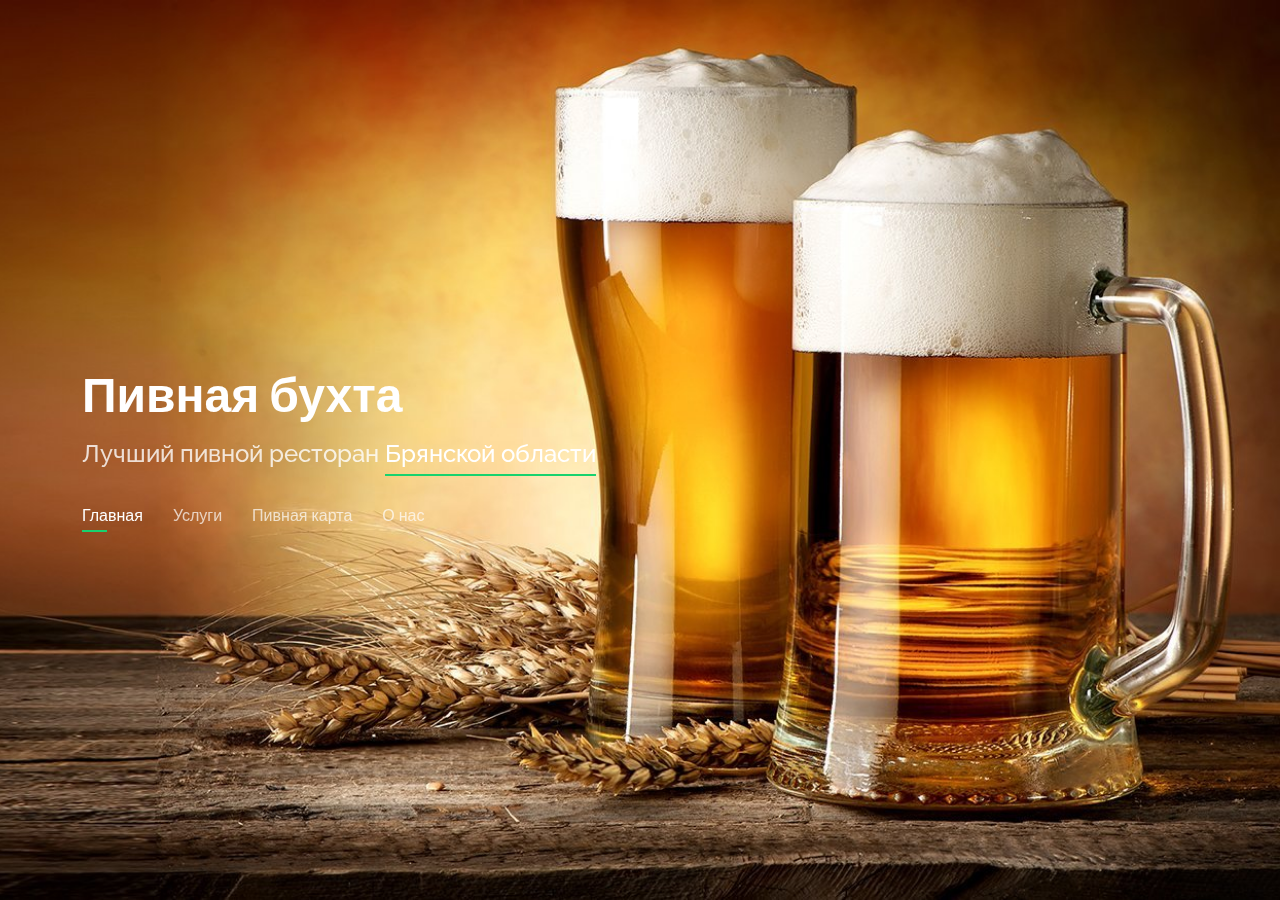
==== index.html @ 52e8403e "Update index.html" ====
<!DOCTYPE html>
<html lang="en">

<head>
  <meta charset="utf-8">
  <meta content="width=device-width, initial-scale=1.0" name="viewport">

  <title>Personal Bootstrap Template</title>
  <meta content="" name="description">
  <meta content="" name="keywords">

  <!-- Favicons -->
  <link href="assets/img/favicon.png" rel="icon">
  <link href="assets/img/apple-touch-icon.png" rel="apple-touch-icon">

  <!-- Google Fonts -->
  <link href="https://fonts.googleapis.com/css?family=Open+Sans:300,300i,400,400i,600,600i,700,700i|Raleway:300,300i,400,400i,500,500i,600,600i,700,700i|Poppins:300,300i,400,400i,500,500i,600,600i,700,700i" rel="stylesheet">

  <!-- Vendor CSS Files -->
  <link href="assets/vendor/bootstrap/css/bootstrap.min.css" rel="stylesheet">
  <link href="assets/vendor/bootstrap-icons/bootstrap-icons.css" rel="stylesheet">
  <link href="assets/vendor/boxicons/css/boxicons.min.css" rel="stylesheet">
  <link href="assets/vendor/glightbox/css/glightbox.min.css" rel="stylesheet">
  <link href="assets/vendor/remixicon/remixicon.css" rel="stylesheet">
  <link href="assets/vendor/swiper/swiper-bundle.min.css" rel="stylesheet">

  <!-- Template Main CSS File -->
  <link href="assets/css/style.css" rel="stylesheet">

  <!-- =======================================================
  * Template Name: Personal - v4.5.0
  * Template URL: https://bootstrapmade.com/personal-free-resume-bootstrap-template/
  * Author: BootstrapMade.com
  * License: https://bootstrapmade.com/license/
  ======================================================== -->
</head>

<body>

  <!-- ======= Header ======= -->
  <header id="header">
    <div class="container">

      <h1><a href="index.html">Пивная бухта</a></h1>
      <!-- Uncomment below if you prefer to use an image logo -->
      <!-- <a href="index.html" class="mr-auto"><img src="assets/img/logo.png" alt="" class="img-fluid"></a> -->
      <h2>Лучший пивной ресторан <span>Брянской области </span></h2>

      <nav id="navbar" class="navbar">
        <ul>
          <li><a class="nav-link active" href="#header">Главная</a></li>
          <li><a class="nav-link" href="#services">Услуги</a></li>
          <li><a class="nav-link" href="#portfolio">Пивная карта</a></li>
          <li><a class="nav-link" href="#contact">О нас</a></li>
        </ul>
        <i class="bi bi-list mobile-nav-toggle"></i>
      </nav><!-- .navbar -->

     
  </header><!-- End Header -->

  <!-- ======= About Section ======= -->
  <section id="about" class="about">

    <!-- ======= About Me ======= -->
    <div class="about-me container">

      <div class="section-title">
        <h2>About</h2>
        <p>Learn more about me</p>
      </div>

      <div class="row">
        <div class="col-lg-4" data-aos="fade-right">
          <img src="assets/img/me.jpg" class="img-fluid" alt="">
        </div>
        <div class="col-lg-8 pt-4 pt-lg-0 content" data-aos="fade-left">
          <h3>UI/UX &amp; Graphic Designer</h3>
          <p class="fst-italic">
            Lorem ipsum dolor sit amet, consectetur adipiscing elit, sed do eiusmod tempor incididunt ut labore et dolore
            magna aliqua.
          </p>
          <div class="row">
            <div class="col-lg-6">
              <ul>
                <li><i class="bi bi-chevron-right"></i> <strong>Birthday:</strong> <span>1 May 1995</span></li>
                <li><i class="bi bi-chevron-right"></i> <strong>Website:</strong> <span>www.example.com</span></li>
                <li><i class="bi bi-chevron-right"></i> <strong>Phone:</strong> <span>+123 456 7890</span></li>
                <li><i class="bi bi-chevron-right"></i> <strong>City:</strong> <span>New York, USA</span></li>
              </ul>
            </div>
            <div class="col-lg-6">
              <ul>
                <li><i class="bi bi-chevron-right"></i> <strong>Age:</strong> <span>30</span></li>
                <li><i class="bi bi-chevron-right"></i> <strong>Degree:</strong> <span>Master</span></li>
                <li><i class="bi bi-chevron-right"></i> <strong>PhEmailone:</strong> <span>email@example.com</span></li>
                <li><i class="bi bi-chevron-right"></i> <strong>Freelance:</strong> <span>Available</span></li>
              </ul>
            </div>
          </div>
          <p>
            Officiis eligendi itaque labore et dolorum mollitia officiis optio vero. Quisquam sunt adipisci omnis et ut. Nulla accusantium dolor incidunt officia tempore. Et eius omnis.
            Cupiditate ut dicta maxime officiis quidem quia. Sed et consectetur qui quia repellendus itaque neque. Aliquid amet quidem ut quaerat cupiditate. Ab et eum qui repellendus omnis culpa magni laudantium dolores.
          </p>
        </div>
      </div>

    </div><!-- End About Me -->

    <!-- ======= Counts ======= -->
    <div class="counts container">

      <div class="row">

        <div class="col-lg-3 col-md-6">
          <div class="count-box">
            <i class="bi bi-emoji-smile"></i>
            <span data-purecounter-start="0" data-purecounter-end="232" data-purecounter-duration="1" class="purecounter"></span>
            <p>Happy Clients</p>
          </div>
        </div>

        <div class="col-lg-3 col-md-6 mt-5 mt-md-0">
          <div class="count-box">
            <i class="bi bi-journal-richtext"></i>
            <span data-purecounter-start="0" data-purecounter-end="521" data-purecounter-duration="1" class="purecounter"></span>
            <p>Projects</p>
          </div>
        </div>

        <div class="col-lg-3 col-md-6 mt-5 mt-lg-0">
          <div class="count-box">
            <i class="bi bi-headset"></i>
            <span data-purecounter-start="0" data-purecounter-end="1463" data-purecounter-duration="1" class="purecounter"></span>
            <p>Hours Of Support</p>
          </div>
        </div>

        <div class="col-lg-3 col-md-6 mt-5 mt-lg-0">
          <div class="count-box">
            <i class="bi bi-award"></i>
            <span data-purecounter-start="0" data-purecounter-end="24" data-purecounter-duration="1" class="purecounter"></span>
            <p>Awards</p>
          </div>
        </div>

      </div>

    </div><!-- End Counts -->

    <!-- ======= Skills  ======= -->
    <div class="skills container">

      <div class="section-title">
        <h2>Skills</h2>
      </div>

      <div class="row skills-content">

        <div class="col-lg-6">

          <div class="progress">
            <span class="skill">HTML <i class="val">100%</i></span>
            <div class="progress-bar-wrap">
              <div class="progress-bar" role="progressbar" aria-valuenow="100" aria-valuemin="0" aria-valuemax="100"></div>
            </div>
          </div>

          <div class="progress">
            <span class="skill">CSS <i class="val">90%</i></span>
            <div class="progress-bar-wrap">
              <div class="progress-bar" role="progressbar" aria-valuenow="90" aria-valuemin="0" aria-valuemax="100"></div>
            </div>
          </div>

          <div class="progress">
            <span class="skill">JavaScript <i class="val">75%</i></span>
            <div class="progress-bar-wrap">
              <div class="progress-bar" role="progressbar" aria-valuenow="75" aria-valuemin="0" aria-valuemax="100"></div>
            </div>
          </div>

        </div>

        <div class="col-lg-6">

          <div class="progress">
            <span class="skill">PHP <i class="val">80%</i></span>
            <div class="progress-bar-wrap">
              <div class="progress-bar" role="progressbar" aria-valuenow="80" aria-valuemin="0" aria-valuemax="100"></div>
            </div>
          </div>

          <div class="progress">
            <span class="skill">WordPress/CMS <i class="val">90%</i></span>
            <div class="progress-bar-wrap">
              <div class="progress-bar" role="progressbar" aria-valuenow="90" aria-valuemin="0" aria-valuemax="100"></div>
            </div>
          </div>

          <div class="progress">
            <span class="skill">Photoshop <i class="val">55%</i></span>
            <div class="progress-bar-wrap">
              <div class="progress-bar" role="progressbar" aria-valuenow="55" aria-valuemin="0" aria-valuemax="100"></div>
            </div>
          </div>

        </div>

      </div>

    </div><!-- End Skills -->

    <!-- ======= Interests ======= -->
    <div class="interests container">

      <div class="section-title">
        <h2>Interests</h2>
      </div>

      <div class="row">
        <div class="col-lg-3 col-md-4">
          <div class="icon-box">
            <i class="ri-store-line" style="color: #ffbb2c;"></i>
            <h3>Lorem Ipsum</h3>
          </div>
        </div>
        <div class="col-lg-3 col-md-4 mt-4 mt-md-0">
          <div class="icon-box">
            <i class="ri-bar-chart-box-line" style="color: #5578ff;"></i>
            <h3>Dolor Sitema</h3>
          </div>
        </div>
        <div class="col-lg-3 col-md-4 mt-4 mt-md-0">
          <div class="icon-box">
            <i class="ri-calendar-todo-line" style="color: #e80368;"></i>
            <h3>Sed perspiciatis</h3>
          </div>
        </div>
        <div class="col-lg-3 col-md-4 mt-4 mt-lg-0">
          <div class="icon-box">
            <i class="ri-paint-brush-line" style="color: #e361ff;"></i>
            <h3>Magni Dolores</h3>
          </div>
        </div>
        <div class="col-lg-3 col-md-4 mt-4">
          <div class="icon-box">
            <i class="ri-database-2-line" style="color: #47aeff;"></i>
            <h3>Nemo Enim</h3>
          </div>
        </div>
        <div class="col-lg-3 col-md-4 mt-4">
          <div class="icon-box">
            <i class="ri-gradienter-line" style="color: #ffa76e;"></i>
            <h3>Eiusmod Tempor</h3>
          </div>
        </div>
        <div class="col-lg-3 col-md-4 mt-4">
          <div class="icon-box">
            <i class="ri-file-list-3-line" style="color: #11dbcf;"></i>
            <h3>Midela Teren</h3>
          </div>
        </div>
        <div class="col-lg-3 col-md-4 mt-4">
          <div class="icon-box">
            <i class="ri-price-tag-2-line" style="color: #4233ff;"></i>
            <h3>Pira Neve</h3>
          </div>
        </div>
        <div class="col-lg-3 col-md-4 mt-4">
          <div class="icon-box">
            <i class="ri-anchor-line" style="color: #b2904f;"></i>
            <h3>Dirada Pack</h3>
          </div>
        </div>
        <div class="col-lg-3 col-md-4 mt-4">
          <div class="icon-box">
            <i class="ri-disc-line" style="color: #b20969;"></i>
            <h3>Moton Ideal</h3>
          </div>
        </div>
        <div class="col-lg-3 col-md-4 mt-4">
          <div class="icon-box">
            <i class="ri-base-station-line" style="color: #ff5828;"></i>
            <h3>Verdo Park</h3>
          </div>
        </div>
        <div class="col-lg-3 col-md-4 mt-4">
          <div class="icon-box">
            <i class="ri-fingerprint-line" style="color: #29cc61;"></i>
            <h3>Flavor Nivelanda</h3>
          </div>
        </div>
      </div>

    </div><!-- End Interests -->

    <!-- ======= Testimonials ======= -->
    <div class="testimonials container">

      <div class="section-title">
        <h2>Testimonials</h2>
      </div>

      <div class="testimonials-slider swiper" data-aos="fade-up" data-aos-delay="100">
        <div class="swiper-wrapper">

          <div class="swiper-slide">
            <div class="testimonial-item">
              <p>
                <i class="bx bxs-quote-alt-left quote-icon-left"></i>
                Proin iaculis purus consequat sem cure digni ssim donec porttitora entum suscipit rhoncus. Accusantium quam, ultricies eget id, aliquam eget nibh et. Maecen aliquam, risus at semper.
                <i class="bx bxs-quote-alt-right quote-icon-right"></i>
              </p>
              <img src="assets/img/testimonials/testimonials-1.jpg" class="testimonial-img" alt="">
              <h3>Saul Goodman</h3>
              <h4>Ceo &amp; Founder</h4>
            </div>
          </div><!-- End testimonial item -->

          <div class="swiper-slide">
            <div class="testimonial-item">
              <p>
                <i class="bx bxs-quote-alt-left quote-icon-left"></i>
                Export tempor illum tamen malis malis eram quae irure esse labore quem cillum quid cillum eram malis quorum velit fore eram velit sunt aliqua noster fugiat irure amet legam anim culpa.
                <i class="bx bxs-quote-alt-right quote-icon-right"></i>
              </p>
              <img src="assets/img/testimonials/testimonials-2.jpg" class="testimonial-img" alt="">
              <h3>Sara Wilsson</h3>
              <h4>Designer</h4>
            </div>
          </div><!-- End testimonial item -->

          <div class="swiper-slide">
            <div class="testimonial-item">
              <p>
                <i class="bx bxs-quote-alt-left quote-icon-left"></i>
                Enim nisi quem export duis labore cillum quae magna enim sint quorum nulla quem veniam duis minim tempor labore quem eram duis noster aute amet eram fore quis sint minim.
                <i class="bx bxs-quote-alt-right quote-icon-right"></i>
              </p>
              <img src="assets/img/testimonials/testimonials-3.jpg" class="testimonial-img" alt="">
              <h3>Jena Karlis</h3>
              <h4>Store Owner</h4>
            </div>
          </div><!-- End testimonial item -->

          <div class="swiper-slide">
            <div class="testimonial-item">
              <p>
                <i class="bx bxs-quote-alt-left quote-icon-left"></i>
                Fugiat enim eram quae cillum dolore dolor amet nulla culpa multos export minim fugiat minim velit minim dolor enim duis veniam ipsum anim magna sunt elit fore quem dolore labore illum veniam.
                <i class="bx bxs-quote-alt-right quote-icon-right"></i>
              </p>
              <img src="assets/img/testimonials/testimonials-4.jpg" class="testimonial-img" alt="">
              <h3>Matt Brandon</h3>
              <h4>Freelancer</h4>
            </div>
          </div><!-- End testimonial item -->

          <div class="swiper-slide">
            <div class="testimonial-item">
              <p>
                <i class="bx bxs-quote-alt-left quote-icon-left"></i>
                Quis quorum aliqua sint quem legam fore sunt eram irure aliqua veniam tempor noster veniam enim culpa labore duis sunt culpa nulla illum cillum fugiat legam esse veniam culpa fore nisi cillum quid.
                <i class="bx bxs-quote-alt-right quote-icon-right"></i>
              </p>
              <img src="assets/img/testimonials/testimonials-5.jpg" class="testimonial-img" alt="">
              <h3>John Larson</h3>
              <h4>Entrepreneur</h4>
            </div>
          </div><!-- End testimonial item -->

        </div>
        <div class="swiper-pagination"></div>
      </div>

      <div class="owl-carousel testimonials-carousel">

      </div>

    </div><!-- End Testimonials  -->

  </section><!-- End About Section -->

  <!-- ======= Resume Section ======= -->
  <section id="resume" class="resume">
    <div class="container">

      <div class="section-title">
        <h2>Resume</h2>
        <p>Check My Resume</p>
      </div>

      <div class="row">
        <div class="col-lg-6">
          <h3 class="resume-title">Sumary</h3>
          <div class="resume-item pb-0">
            <h4>Alice Barkley</h4>
            <p><em>Innovative and deadline-driven Graphic Designer with 3+ years of experience designing and developing user-centered digital/print marketing material from initial concept to final, polished deliverable.</em></p>
            <p>
            <ul>
              <li>Portland par 127,Orlando, FL</li>
              <li>(123) 456-7891</li>
              <li>alice.barkley@example.com</li>
            </ul>
            </p>
          </div>

          <h3 class="resume-title">Education</h3>
          <div class="resume-item">
            <h4>Master of Fine Arts &amp; Graphic Design</h4>
            <h5>2015 - 2016</h5>
            <p><em>Rochester Institute of Technology, Rochester, NY</em></p>
            <p>Qui deserunt veniam. Et sed aliquam labore tempore sed quisquam iusto autem sit. Ea vero voluptatum qui ut dignissimos deleniti nerada porti sand markend</p>
          </div>
          <div class="resume-item">
            <h4>Bachelor of Fine Arts &amp; Graphic Design</h4>
            <h5>2010 - 2014</h5>
            <p><em>Rochester Institute of Technology, Rochester, NY</em></p>
            <p>Quia nobis sequi est occaecati aut. Repudiandae et iusto quae reiciendis et quis Eius vel ratione eius unde vitae rerum voluptates asperiores voluptatem Earum molestiae consequatur neque etlon sader mart dila</p>
          </div>
        </div>
        <div class="col-lg-6">
          <h3 class="resume-title">Professional Experience</h3>
          <div class="resume-item">
            <h4>Senior graphic design specialist</h4>
            <h5>2019 - Present</h5>
            <p><em>Experion, New York, NY </em></p>
            <p>
            <ul>
              <li>Lead in the design, development, and implementation of the graphic, layout, and production communication materials</li>
              <li>Delegate tasks to the 7 members of the design team and provide counsel on all aspects of the project. </li>
              <li>Supervise the assessment of all graphic materials in order to ensure quality and accuracy of the design</li>
              <li>Oversee the efficient use of production project budgets ranging from $2,000 - $25,000</li>
            </ul>
            </p>
          </div>
          <div class="resume-item">
            <h4>Graphic design specialist</h4>
            <h5>2017 - 2018</h5>
            <p><em>Stepping Stone Advertising, New York, NY</em></p>
            <p>
            <ul>
              <li>Developed numerous marketing programs (logos, brochures,infographics, presentations, and advertisements).</li>
              <li>Managed up to 5 projects or tasks at a given time while under pressure</li>
              <li>Recommended and consulted with clients on the most appropriate graphic design</li>
              <li>Created 4+ design presentations and proposals a month for clients and account managers</li>
            </ul>
            </p>
          </div>
        </div>
      </div>

    </div>
  </section><!-- End Resume Section -->

  <!-- ======= Services Section ======= -->
  <section id="services" class="services">
    <div class="container">

      <div class="section-title">
        <h2>Услуги</h2>
        <p>Предоставляемые услуги</p>
      </div>

      <div class="row">
        <div class="col-lg-4 col-md-6 d-flex align-items-stretch">
          <div class="icon-box">
            <div class="icon"><i class="bx bxl-dribbble"></i></div>
            <h4><a href="">Дни рождения</a></h4>
            <p>День рождения это яркий праздник, в честь такого события мы делаем скидку в размере 10% на всё пиво!</p>
          </div>
        </div>

        <div class="col-lg-4 col-md-6 d-flex align-items-stretch mt-4 mt-md-0">
          <div class="icon-box">
            <div class="icon"><i class="bx bx-file"></i></div>
            <h4><a href="">Приватная аренда</a></h4>
            <p>Если вы не хотите посторонних, то наш ресторан предоставляет возможность аренду. Только вы, ваши близкие и пиво. Ничего лишнего</p>
          </div>
        </div>

        <div class="col-lg-4 col-md-6 d-flex align-items-stretch mt-4 mt-lg-0">
          <div class="icon-box">
            <div class="icon"><i class="bx bx-tachometer"></i></div>
            <h4><a href="">Вкусное пиво оптом</a></h4>
            <p>Продажа пива оптом</p>
          </div>
        </div>

        <div class="col-lg-4 col-md-6 d-flex align-items-stretch mt-4">
          <div class="icon-box">
            <div class="icon"><i class="bx bx-world"></i></div>
            <h4><a href="">Пиво с собой</a></h4>
            <p>На случай если вы не хотите раставаться с бокалом недопитого пива, но пора уходить, вы можете выкупить бокал  вместе с пивом и уйти</p>
          </div>
        </div>

        <div class="col-lg-4 col-md-6 d-flex align-items-stretch mt-4">
          <div class="icon-box">
            <div class="icon"><i class="bx bx-slideshow"></i></div>
            <h4><a href="">Карта постоянного посетителя</a></h4>
            <p>Для тех у кого вместо сердца пламенный мотор, а вместа крови темный козел</p>
          </div>
        </div>

        <div class="col-lg-4 col-md-6 d-flex align-items-stretch mt-4">
          <div class="icon-box">
            <div class="icon"><i class="bx bx-arch"></i></div>
            <h4><a href="">Всё лучшее - детям</a></h4>
            <p>Есть комната для детей и детские блюда</p>
          </div>
        </div>

      </div>

    </div>
  </section><!-- End Services Section -->

  <!-- ======= Portfolio Section ======= -->
  <section id="portfolio" class="portfolio">
    <div class="container">

      <div class="section-title">
        <h2>Пиво</h2>
        <p>Карта разновидностей</p>
      </div>

      <div class="row">
        <div class="col-lg-12 d-flex justify-content-center">
          <ul id="portfolio-flters">
            <li data-filter="*" class="filter-active">Всё</li>
            <li data-filter=".filter-app">Темное</li>
            <li data-filter=".filter-card">Светлое</li>
            <li data-filter=".filter-web">Нефильтрованное</li>
          </ul>
        </div>
      </div>

      <div class="row portfolio-container">

        <div class="col-lg-4 col-md-6 portfolio-item filter-app">
          <div class="portfolio-wrap">
            <img src="assets/img/portfolio/portfolio-1.jpg" class="img-fluid" alt="">
            <div class="portfolio-info">
              <h4>Жигулевское</h4>
              <p>Самое известное на постсоветском пространстве пиво порадует вас классическим вкусом всеми любимого пива</p>
              <div class="portfolio-links">
                <a href="assets/img/portfolio/portfolio-1.jpg" data-gallery="portfolioGallery" class="portfolio-lightbox" title="App 1"><i class="bx bx-plus"></i></a>
                <a href="portfolio-details.html" data-gallery="portfolioDetailsGallery" data-glightbox="type: external" class="portfolio-details-lightbox" title="Portfolio Details"><i class="bx bx-link"></i></a>
              </div>
            </div>
          </div>
        </div>

        <div class="col-lg-4 col-md-6 portfolio-item filter-web">
          <div class="portfolio-wrap">
            <img src="assets/img/portfolio/portfolio-2.jpg" class="img-fluid" alt="">
            <div class="portfolio-info">
              <h4>Боварское </h4>
              <p>Прямиком из Германии, местного разлива имеет изысканный вкус который не оставит равнодушным никого!</p>
              <div class="portfolio-links">
                <a href="assets/img/portfolio/portfolio-2.jpg" data-gallery="portfolioGallery" class="portfolio-lightbox" title="Web 3"><i class="bx bx-plus"></i></a>
                <a href="portfolio-details.html" data-gallery="portfolioDetailsGallery" data-glightbox="type: external" class="portfolio-details-lightbox" title="Portfolio Details"><i class="bx bx-link"></i></a>
              </div>
            </div>
          </div>
        </div>

        <div class="col-lg-4 col-md-6 portfolio-item filter-app">
          <div class="portfolio-wrap">
            <img src="assets/img/portfolio/portfolio-3.jpg" class="img-fluid" alt="">
            <div class="portfolio-info">
              <h4>Корона</h4>
              <p>Лучшее пиво что вы можете попробовать в нашем заведении</p>
              <div class="portfolio-links">
                <a href="assets/img/portfolio/portfolio-3.jpg" data-gallery="portfolioGallery" class="portfolio-lightbox" title="App 2"><i class="bx bx-plus"></i></a>
                <a href="portfolio-details.html" data-gallery="portfolioDetailsGallery" data-glightbox="type: external" class="portfolio-details-lightbox" title="Portfolio Details"><i class="bx bx-link"></i></a>
              </div>
            </div>
          </div>
        </div>

        <div class="col-lg-4 col-md-6 portfolio-item filter-card">
          <div class="portfolio-wrap">
            <img src="assets/img/portfolio/portfolio-4.jpg" class="img-fluid" alt="">
            <div class="portfolio-info">
              <h4>Крафтовое пиво "Золотая длань""</h4>
              <p>Кроме классических рецептов мы так же предлагаем пиво собственного приготовления</p>
              <div class="portfolio-links">
                <a href="assets/img/portfolio/portfolio-4.jpg" data-gallery="portfolioGallery" class="portfolio-lightbox" title="Card 2"><i class="bx bx-plus"></i></a>
                <a href="portfolio-details.html" data-gallery="portfolioDetailsGallery" data-glightbox="type: external" class="portfolio-details-lightbox" title="Portfolio Details"><i class="bx bx-link"></i></a>
              </div>
            </div>
          </div>
        </div>

        <div class="col-lg-4 col-md-6 portfolio-item filter-web">
          <div class="portfolio-wrap">
            <img src="assets/img/portfolio/portfolio-5.jpg" class="img-fluid" alt="">
            <div class="portfolio-info">
              <h4>"Золотая пара"</h4>
              <p>Парное пиво которое вы можете разделить со своим близким человеком </p>
              <div class="portfolio-links">
                <a href="assets/img/portfolio/portfolio-5.jpg" data-gallery="portfolioGallery" class="portfolio-lightbox" title="Web 2"><i class="bx bx-plus"></i></a>
                <a href="portfolio-details.html" data-gallery="portfolioDetailsGallery" data-glightbox="type: external" class="portfolio-details-lightbox" title="Portfolio Details"><i class="bx bx-link"></i></a>
              </div>
            </div>
          </div>
        </div>

        <div class="col-lg-4 col-md-6 portfolio-item filter-app">
          <div class="portfolio-wrap">
            <img src="assets/img/portfolio/portfolio-6.jpg" class="img-fluid" alt="">
            <div class="portfolio-info">
              <h4>Темный козел</h4>
              <p>Лучшее.</p>
              <div class="portfolio-links">
                <a href="assets/img/portfolio/portfolio-6.jpg" data-gallery="portfolioGallery" class="portfolio-lightbox" title="App 3"><i class="bx bx-plus"></i></a>
                <a href="portfolio-details.html" data-gallery="portfolioDetailsGallery" data-glightbox="type: external" class="portfolio-details-lightbox" title="Portfolio Details"><i class="bx bx-link"></i></a>
              </div>
            </div>
          </div>
        </div>

        <div class="col-lg-4 col-md-6 portfolio-item filter-card">
          <div class="portfolio-wrap">
            <img src="assets/img/portfolio/portfolio-7.jpg" class="img-fluid" alt="">
            <div class="portfolio-info">
              <h4>Старый мельник</h4>
              <p>Классика. Великолепный вкус. Прекрасное пиво, хит продаж. Да, это всё старый мельник</p>
              <div class="portfolio-links">
                <a href="assets/img/portfolio/portfolio-7.jpg" data-gallery="portfolioGallery" class="portfolio-lightbox" title="Card 1"><i class="bx bx-plus"></i></a>
                <a href="portfolio-details.html" data-gallery="portfolioDetailsGallery" data-glightbox="type: external" class="portfolio-details-lightbox" title="Portfolio Details"><i class="bx bx-link"></i></a>
              </div>
            </div>
          </div>
        </div>

        <div class="col-lg-4 col-md-6 portfolio-item filter-card">
          <div class="portfolio-wrap">
            <img src="assets/img/portfolio/portfolio-8.jpg" class="img-fluid" alt="">
            <div class="portfolio-info">
              <h4>Золотая пена</h4>
              <p>Вкусно. Изысканно.</p>
              <div class="portfolio-links">
                <a href="assets/img/portfolio/portfolio-8.jpg" data-gallery="portfolioGallery" class="portfolio-lightbox" title="Card 3"><i class="bx bx-plus"></i></a>
                <a href="portfolio-details.html" data-gallery="portfolioDetailsGallery" data-glightbox="type: external" class="portfolio-details-lightbox" title="Portfolio Details"><i class="bx bx-link"></i></a>
              </div>
            </div>
          </div>
        </div>

        <div class="col-lg-4 col-md-6 portfolio-item filter-web">
          <div class="portfolio-wrap">
            <img src="assets/img/portfolio/portfolio-9.jpg" class="img-fluid" alt="">
            <div class="portfolio-info">
              <h4>Крафтовое пиво "Корона"</h4>
              <p>Лично нами сваренная вариация классического пива "Корона". Лучше. Больше. Вкуснее. </p>
              <div class="portfolio-links">
                <a href="assets/img/portfolio/portfolio-9.jpg" data-gallery="portfolioGallery" class="portfolio-lightbox" title="Web 3"><i class="bx bx-plus"></i></a>
                <a href="portfolio-details.html" data-gallery="portfolioDetailsGallery" data-glightbox="type: external" class="portfolio-details-lightbox" title="Portfolio Details"><i class="bx bx-link"></i></a>
              </div>
            </div>
          </div>
        </div>

      </div>

    </div>
  </section><!-- End Portfolio Section -->

  <!-- ======= Contact Section ======= -->
  <section id="contact" class="contact">
    <div class="container">

      <div class="section-title">
        <h2>Связь с нами</h2>
        <p>Наши контакты</p>
      </div>

      <div class="row mt-2">

        <div class="col-md-6 d-flex align-items-stretch">
          <div class="info-box">
            <i class="bx bx-map"></i>
            <h3>Наш адрес</h3>
            <p><script type="text/javascript" charset="utf-8" async src="https://api-maps.yandex.ru/services/constructor/1.0/js/?um=constructor%3Acc8cc058ab6419167585e7e969348135cb1f7e6af51dade712222485cb06dedb&amp;width=320&amp;height=240&amp;lang=ru_RU&amp;scroll=true">
              </script></p>
          </div>
        </div>

        <div class="col-md-6 mt-4 mt-md-0 d-flex align-items-stretch">
          <div class="info-box">
            <i class="bx bx-share-alt"></i>
            <h3>Мы в соц-сетях</h3>
            <div class="social-links">
              <a href="#" class="twitter"><i class="bi bi-twitter"></i></a>
              <a href="#" class="facebook"><i class="bi bi-facebook"></i></a>
              <a href="#" class="instagram"><i class="bi bi-instagram"></i></a>
              <a href="#" class="google-plus"><i class="bi bi-skype"></i></a>
              <a href="#" class="linkedin"><i class="bi bi-linkedin"></i></a>
            </div>
          </div>
        </div>

        <div class="col-md-6 mt-4 d-flex align-items-stretch">
          <div class="info-box">
            <i class="bx bx-envelope"></i>
            <h3>Email</h3>
            <p>GoldBeer@beer.com</p>
          </div>
        </div>
        <div class="col-md-6 mt-4 d-flex align-items-stretch">
          <div class="info-box">
            <i class="bx bx-phone-call"></i>
            <h3>Наш номер</h3>
            <p>+7 905 175 14 88</p>
          </div>
        </div>
      </div>

      <form action="forms/contact.php" method="post" role="form" class="php-email-form mt-4">
        <div class="row">
          <div class="col-md-6 form-group">
            <input type="text" name="name" class="form-control" id="name" placeholder="Имя" required>
          </div>
          <div class="col-md-6 form-group mt-3 mt-md-0">
            <input type="email" class="form-control" name="email" id="email" placeholder="Email" required>
          </div>
        </div>
        <div class="form-group mt-3">
          <input type="text" class="form-control" name="subject" id="subject" placeholder="Номер телефона" required>
        </div>
        <div class="form-group mt-3">
          <textarea class="form-control" name="message" rows="5" placeholder="Сообщение" required></textarea>
        </div>
        <div class="my-3">
          <div class="loading">Loading</div>
          <div class="error-message"></div>
          <div class="sent-message">Your message has been sent. Thank you!</div>
        </div>
        <div class="text-center"><button type="submit">Забронировать столик</button></div>
      </form>

    </div>
  </section><!-- End Contact Section -->


  <!-- Vendor JS Files -->
  <script src="assets/vendor/bootstrap/js/bootstrap.bundle.min.js"></script>
  <script src="assets/vendor/glightbox/js/glightbox.min.js"></script>
  <script src="assets/vendor/isotope-layout/isotope.pkgd.min.js"></script>
  <script src="assets/vendor/php-email-form/validate.js"></script>
  <script src="assets/vendor/purecounter/purecounter.js"></script>
  <script src="assets/vendor/swiper/swiper-bundle.min.js"></script>
  <script src="assets/vendor/waypoints/noframework.waypoints.js"></script>

  <!-- Template Main JS File -->
  <script src="assets/js/main.js"></script>

</body>

</html>
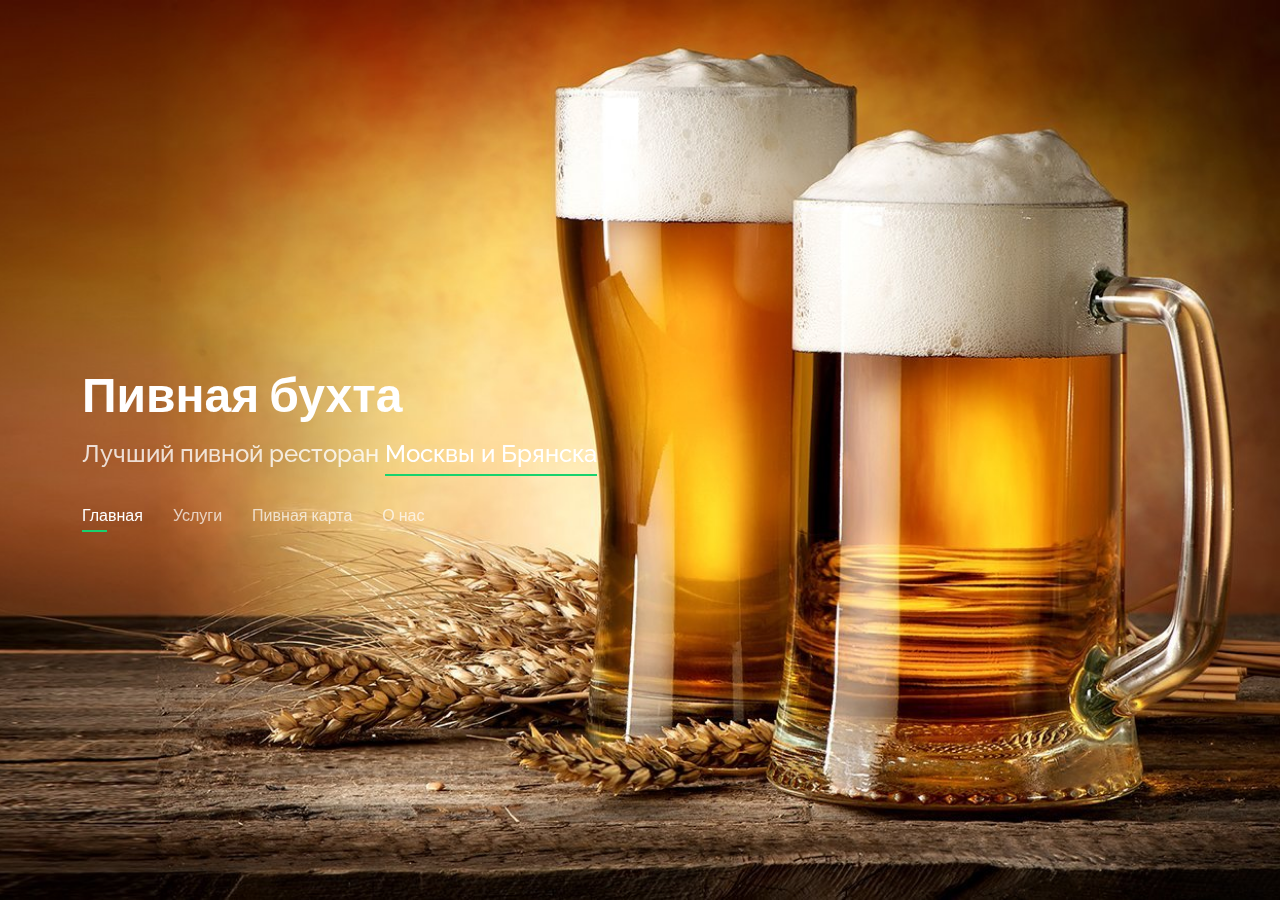
==== commit 5cda0f35: "Update index.html" ====
--- a/index.html
+++ b/index.html
@@ -5,7 +5,7 @@
   <meta charset="utf-8">
   <meta content="width=device-width, initial-scale=1.0" name="viewport">
 
-  <title>Personal Bootstrap Template</title>
+  <title>Пивная бухта - Брянск</title>
   <meta content="" name="description">
   <meta content="" name="keywords">
 
@@ -36,6 +36,22 @@
 </head>
 
 <body>
+  <!-- Yandex.Metrika counter -->
+<script type="text/javascript" >
+   (function(m,e,t,r,i,k,a){m[i]=m[i]||function(){(m[i].a=m[i].a||[]).push(arguments)};
+   m[i].l=1*new Date();
+   for (var j = 0; j < document.scripts.length; j++) {if (document.scripts[j].src === r) { return; }}
+   k=e.createElement(t),a=e.getElementsByTagName(t)[0],k.async=1,k.src=r,a.parentNode.insertBefore(k,a)})
+   (window, document, "script", "https://mc.yandex.ru/metrika/tag.js", "ym");
+
+   ym(98596771, "init", {
+        clickmap:true,
+        trackLinks:true,
+        accurateTrackBounce:true
+   });
+</script>
+<noscript><div><img src="https://mc.yandex.ru/watch/98596771" style="position:absolute; left:-9999px;" alt="" /></div></noscript>
+<!-- /Yandex.Metrika counter -->
 
   <!-- ======= Header ======= -->
   <header id="header">
@@ -44,7 +60,7 @@
       <h1><a href="index.html">Пивная бухта</a></h1>
       <!-- Uncomment below if you prefer to use an image logo -->
       <!-- <a href="index.html" class="mr-auto"><img src="assets/img/logo.png" alt="" class="img-fluid"></a> -->
-      <h2>Лучший пивной ресторан <span>Брянской области </span></h2>
+      <h2>Лучший пивной ресторан <span>Москвы и Брянска </span></h2>
 
       <nav id="navbar" class="navbar">
         <ul>
--- a/assets/css/style.css
+++ b/assets/css/style.css
@@ -5,1030 +5,1030 @@
 * License: https://bootstrapmade.com/license/
 */
 
-/*--------------------------------------------------------------
-# General
---------------------------------------------------------------*/
-body {
-  font-family: "Open Sans", sans-serif;
-  background-color: #040404;
-  color: #fff;
-  position: relative;
-  background: transparent;
-}
-body::before {
-  content: "";
-  position: fixed;
-  background: #040404 url("../img/bg.jpg") top right no-repeat;
-  background-size: cover;
-  left: 0;
-  right: 0;
-  top: 0;
-  height: 100vh;
-  z-index: -1;
-}
-@media (min-width: 1024px) {
-  body::before {
-    background-attachment: fixed;
-  }
-}
-
-a {
-  color: #18d26e;
-  text-decoration: none;
-}
-
-a:hover {
-  color: #35e888;
-  text-decoration: none;
-}
-
-h1, h2, h3, h4, h5, h6 {
-  font-family: "Raleway", sans-serif;
-}
-
-/*--------------------------------------------------------------
-# Header
---------------------------------------------------------------*/
-#header {
-  transition: ease-in-out 0.3s;
-  position: relative;
-  height: 100vh;
-  display: flex;
-  align-items: center;
-  z-index: 997;
-  overflow-y: auto;
-}
-#header * {
-  transition: ease-in-out 0.3s;
-}
-#header h1 {
-  font-size: 48px;
-  margin: 0;
-  padding: 0;
-  line-height: 1;
-  font-weight: 700;
-  font-family: "Poppins", sans-serif;
-}
-#header h1 a, #header h1 a:hover {
-  color: #fff;
-  line-height: 1;
-  display: inline-block;
-}
-#header h2 {
-  font-size: 24px;
-  margin-top: 20px;
-  color: rgba(255, 255, 255, 0.8);
-}
-#header h2 span {
-  color: #fff;
-  border-bottom: 2px solid #18d26e;
-  padding-bottom: 6px;
-}
-#header img {
-  padding: 0;
-  margin: 0;
-}
-#header .social-links {
-  margin-top: 40px;
-  display: flex;
-}
-#header .social-links a {
-  font-size: 16px;
-  display: flex;
-  justify-content: center;
-  align-items: center;
-  background: rgba(255, 255, 255, 0.1);
-  color: #fff;
-  line-height: 1;
-  margin-right: 8px;
-  border-radius: 50%;
-  width: 40px;
-  height: 40px;
-}
-#header .social-links a:hover {
-  background: #18d26e;
-}
-@media (max-width: 992px) {
-  #header h1 {
-    font-size: 36px;
-  }
-  #header h2 {
-    font-size: 20px;
-    line-height: 30px;
-  }
-  #header .social-links {
-    margin-top: 15px;
-  }
-  #header .container {
-    display: flex;
-    flex-direction: column;
-    align-items: center;
-  }
-}
-
-/* Header Top */
-#header.header-top {
-  height: 80px;
-  position: fixed;
-  left: 0;
-  top: 0;
-  right: 0;
-  background: rgba(0, 0, 0, 0.9);
-}
-#header.header-top .social-links, #header.header-top h2 {
-  display: none;
-}
-#header.header-top h1 {
-  margin-right: auto;
-  font-size: 36px;
-}
-#header.header-top .container {
-  display: flex;
-  align-items: center;
-}
-#header.header-top .navbar {
-  margin: 0;
-}
-@media (max-width: 768px) {
-  #header.header-top {
-    height: 60px;
-  }
-  #header.header-top h1 {
-    font-size: 26px;
-  }
-}
-
-/*--------------------------------------------------------------
-# Navigation Menu
---------------------------------------------------------------*/
-/**
-* Desktop Navigation 
-*/
-.navbar {
-  padding: 0;
-  margin-top: 35px;
-}
-.navbar ul {
-  margin: 0;
-  padding: 0;
-  display: flex;
-  list-style: none;
-  align-items: center;
-}
-.navbar li {
-  position: relative;
-}
-.navbar li + li {
-  margin-left: 30px;
-}
-.navbar a, .navbar a:focus {
-  display: flex;
-  align-items: center;
-  justify-content: space-between;
-  padding: 0;
-  font-family: "Poppins", sans-serif;
-  font-size: 16px;
-  font-weight: 400;
-  color: rgba(255, 255, 255, 0.7);
-  white-space: nowrap;
-  transition: 0.3s;
-}
-.navbar a i, .navbar a:focus i {
-  font-size: 12px;
-  line-height: 0;
-  margin-left: 5px;
-}
-.navbar a:before {
-  content: "";
-  position: absolute;
-  width: 0;
-  height: 2px;
-  bottom: -4px;
-  left: 0;
-  background-color: #18d26e;
-  visibility: hidden;
-  width: 0px;
-  transition: all 0.3s ease-in-out 0s;
-}
-.navbar a:hover:before, .navbar li:hover > a:before, .navbar .active:before {
-  visibility: visible;
-  width: 25px;
-}
-.navbar a:hover, .navbar .active, .navbar .active:focus, .navbar li:hover > a {
-  color: #fff;
-}
-
-/**
-* Mobile Navigation 
-*/
-.mobile-nav-toggle {
-  color: #fff;
-  font-size: 28px;
-  cursor: pointer;
-  display: none;
-  line-height: 0;
-  transition: 0.5s;
-  position: fixed;
-  right: 15px;
-  top: 15px;
-}
-
-@media (max-width: 991px) {
-  .mobile-nav-toggle {
-    display: block;
-  }
-
-  .navbar ul {
-    display: none;
-  }
-}
-.navbar-mobile {
-  position: fixed;
-  overflow: hidden;
-  top: 0;
-  right: 0;
-  left: 0;
-  bottom: 0;
-  background: rgba(0, 0, 0, 0.9);
-  transition: 0.3s;
-  z-index: 999;
-  margin-top: 0;
-}
-.navbar-mobile .mobile-nav-toggle {
-  position: absolute;
-  top: 15px;
-  right: 15px;
-}
-.navbar-mobile ul {
-  display: block;
-  position: absolute;
-  top: 55px;
-  right: 15px;
-  bottom: 45px;
-  left: 15px;
-  padding: 10px 0;
-  overflow-y: auto;
-  transition: 0.3s;
-  border: 2px solid rgba(255, 255, 255, 0.2);
-}
-.navbar-mobile li {
-  padding: 12px 20px;
-}
-.navbar-mobile li + li {
-  margin: 0;
-}
-.navbar-mobile a, .navbar-mobile a:focus {
-  font-size: 16px;
-  position: relative;
-}
-
-/*--------------------------------------------------------------
-# Sections General
---------------------------------------------------------------*/
-section {
-  overflow: hidden;
-  position: absolute;
-  width: 100%;
-  top: 140px;
-  bottom: 100%;
-  opacity: 0;
-  transition: ease-in-out 0.4s;
-  z-index: 2;
-}
-section.section-show {
-  top: 100px;
-  bottom: auto;
-  opacity: 1;
-  padding-bottom: 45px;
-}
-section .container {
-  background: rgba(0, 0, 0, 0.9);
-  padding: 30px;
-}
-@media (max-width: 768px) {
-  section {
-    top: 120px;
-  }
-  section.section-show {
-    top: 80px;
-  }
-}
-
-.section-title h2 {
-  font-size: 14px;
-  font-weight: 500;
-  padding: 0;
-  line-height: 1px;
-  margin: 0 0 20px 0;
-  letter-spacing: 2px;
-  text-transform: uppercase;
-  color: #aaaaaa;
-  font-family: "Poppins", sans-serif;
-}
-.section-title h2::after {
-  content: "";
-  width: 120px;
-  height: 1px;
-  display: inline-block;
-  background: #4ceb95;
-  margin: 4px 10px;
-}
-.section-title p {
-  margin: 0;
-  margin: -15px 0 15px 0;
-  font-size: 36px;
-  font-weight: 700;
-  text-transform: uppercase;
-  font-family: "Poppins", sans-serif;
-  color: #fff;
-}
-
-/*--------------------------------------------------------------
-# About
---------------------------------------------------------------*/
-.about-me .content h3 {
-  font-weight: 700;
-  font-size: 26px;
-  color: #18d26e;
-}
-.about-me .content ul {
-  list-style: none;
-  padding: 0;
-}
-.about-me .content ul li {
-  margin-bottom: 20px;
-  display: flex;
-  align-items: center;
-}
-.about-me .content ul strong {
-  margin-right: 10px;
-}
-.about-me .content ul i {
-  font-size: 16px;
-  margin-right: 5px;
-  color: #18d26e;
-  line-height: 0;
-}
-.about-me .content p:last-child {
-  margin-bottom: 0;
-}
-
-/*--------------------------------------------------------------
-# Counts
---------------------------------------------------------------*/
-.counts {
-  padding: 70px 0 60px;
-}
-.counts .count-box {
-  padding: 30px 30px 25px 30px;
-  width: 100%;
-  position: relative;
-  text-align: center;
-  background: rgba(255, 255, 255, 0.08);
-}
-.counts .count-box i {
-  position: absolute;
-  top: -25px;
-  left: 50%;
-  transform: translateX(-50%);
-  font-size: 24px;
-  background: rgba(255, 255, 255, 0.1);
-  padding: 12px;
-  color: #18d26e;
-  border-radius: 50px;
-  line-height: 0;
-}
-.counts .count-box span {
-  font-size: 36px;
-  display: block;
-  font-weight: 600;
-  color: #fff;
-}
-.counts .count-box p {
-  padding: 0;
-  margin: 0;
-  font-family: "Raleway", sans-serif;
-  font-size: 14px;
-}
-
-/*--------------------------------------------------------------
-# Skills
---------------------------------------------------------------*/
-.skills .progress {
-  height: 60px;
-  display: block;
-  background: none;
-  border-radius: 0;
-}
-.skills .progress .skill {
-  padding: 10px 0;
-  margin: 0;
-  text-transform: uppercase;
-  display: block;
-  font-weight: 600;
-  font-family: "Poppins", sans-serif;
-  color: #fff;
-}
-.skills .progress .skill .val {
-  float: right;
-  font-style: normal;
-}
-.skills .progress-bar-wrap {
-  background: rgba(255, 255, 255, 0.2);
-}
-.skills .progress-bar {
-  width: 1px;
-  height: 10px;
-  transition: 0.9s;
-  background-color: #18d26e;
-}
-
-/*--------------------------------------------------------------
-# Interests
---------------------------------------------------------------*/
-.interests .icon-box {
-  display: flex;
-  align-items: center;
-  padding: 20px;
-  background: rgba(255, 255, 255, 0.08);
-  transition: ease-in-out 0.3s;
-}
-.interests .icon-box i {
-  font-size: 32px;
-  padding-right: 10px;
-  line-height: 1;
-}
-.interests .icon-box h3 {
-  font-weight: 700;
-  margin: 0;
-  padding: 0;
-  line-height: 1;
-  font-size: 16px;
-  color: #fff;
-}
-.interests .icon-box:hover {
-  background: rgba(255, 255, 255, 0.12);
-}
-
-/*--------------------------------------------------------------
-# Testimonials
---------------------------------------------------------------*/
-.testimonials .testimonials-carousel, .testimonials .testimonials-slider {
-  overflow: hidden;
-}
-.testimonials .testimonial-item {
-  box-sizing: content-box;
-  min-height: 320px;
-}
-.testimonials .testimonial-item .testimonial-img {
-  width: 90px;
-  border-radius: 50%;
-  margin: -40px 0 0 40px;
-  position: relative;
-  z-index: 2;
-  border: 6px solid rgba(255, 255, 255, 0.12);
-}
-.testimonials .testimonial-item h3 {
-  font-size: 18px;
-  font-weight: bold;
-  margin: 10px 0 5px 45px;
-  color: #fff;
-}
-.testimonials .testimonial-item h4 {
-  font-size: 14px;
-  color: #999;
-  margin: 0 0 0 45px;
-}
-.testimonials .testimonial-item .quote-icon-left, .testimonials .testimonial-item .quote-icon-right {
-  color: rgba(255, 255, 255, 0.25);
-  font-size: 26px;
-}
-.testimonials .testimonial-item .quote-icon-left {
-  display: inline-block;
-  left: -5px;
-  position: relative;
-}
-.testimonials .testimonial-item .quote-icon-right {
-  display: inline-block;
-  right: -5px;
-  position: relative;
-  top: 10px;
-}
-.testimonials .testimonial-item p {
-  font-style: italic;
-  margin: 0 15px 0 15px;
-  padding: 20px 20px 60px 20px;
-  background: rgba(255, 255, 255, 0.1);
-  position: relative;
-  border-radius: 6px;
-  position: relative;
-  z-index: 1;
-}
-.testimonials .swiper-pagination {
-  margin-top: 20px;
-  position: relative;
-}
-.testimonials .swiper-pagination .swiper-pagination-bullet {
-  width: 12px;
-  height: 12px;
-  opacity: 1;
-  background-color: rgba(255, 255, 255, 0.3);
-}
-.testimonials .swiper-pagination .swiper-pagination-bullet-active {
-  background-color: #18d26e;
-}
-
-/*--------------------------------------------------------------
-# Resume
---------------------------------------------------------------*/
-.resume .resume-title {
-  font-size: 26px;
-  font-weight: 700;
-  margin-top: 20px;
-  margin-bottom: 20px;
-  color: #fff;
-}
-.resume .resume-item {
-  padding: 0 0 20px 20px;
-  margin-top: -2px;
-  border-left: 2px solid rgba(255, 255, 255, 0.2);
-  position: relative;
-}
-.resume .resume-item h4 {
-  line-height: 18px;
-  font-size: 18px;
-  font-weight: 600;
-  text-transform: uppercase;
-  font-family: "Poppins", sans-serif;
-  color: #18d26e;
-  margin-bottom: 10px;
-}
-.resume .resume-item h5 {
-  font-size: 16px;
-  background: rgba(255, 255, 255, 0.15);
-  padding: 5px 15px;
-  display: inline-block;
-  font-weight: 600;
-  margin-bottom: 10px;
-}
-.resume .resume-item ul {
-  padding-left: 20px;
-}
-.resume .resume-item ul li {
-  padding-bottom: 10px;
-}
-.resume .resume-item:last-child {
-  padding-bottom: 0;
-}
-.resume .resume-item::before {
-  content: "";
-  position: absolute;
-  width: 16px;
-  height: 16px;
-  border-radius: 50px;
-  left: -9px;
-  top: 0;
-  background: #18d26e;
-  border: 2px solid #18d26e;
-}
-
-/*--------------------------------------------------------------
-# Services
---------------------------------------------------------------*/
-.services .icon-box {
-  text-align: center;
-  background: rgba(204, 204, 204, 0.1);
-  padding: 80px 20px;
-  transition: all ease-in-out 0.3s;
-}
-.services .icon-box .icon {
-  margin: 0 auto;
-  width: 64px;
-  height: 64px;
-  background: #18d26e;
-  border-radius: 5px;
-  transition: all 0.3s ease-out 0s;
-  display: flex;
-  align-items: center;
-  justify-content: center;
-  margin-bottom: 20px;
-  transform-style: preserve-3d;
-}
-.services .icon-box .icon i {
-  color: #fff;
-  font-size: 28px;
-}
-.services .icon-box .icon::before {
-  position: absolute;
-  content: "";
-  left: -8px;
-  top: -8px;
-  height: 100%;
-  width: 100%;
-  background: rgba(255, 255, 255, 0.15);
-  border-radius: 5px;
-  transition: all 0.3s ease-out 0s;
-  transform: translateZ(-1px);
-}
-.services .icon-box h4 {
-  font-weight: 700;
-  margin-bottom: 15px;
-  font-size: 24px;
-}
-.services .icon-box h4 a {
-  color: #fff;
-}
-.services .icon-box p {
-  line-height: 24px;
-  font-size: 14px;
-  margin-bottom: 0;
-}
-.services .icon-box:hover {
-  background: #18d26e;
-  border-color: #18d26e;
-}
-.services .icon-box:hover .icon {
-  background: #fff;
-}
-.services .icon-box:hover .icon i {
-  color: #18d26e;
-}
-.services .icon-box:hover .icon::before {
-  background: #35e888;
-}
-.services .icon-box:hover h4 a, .services .icon-box:hover p {
-  color: #fff;
-}
-
-/*--------------------------------------------------------------
-# Portfolio
---------------------------------------------------------------*/
-.portfolio .portfolio-item {
-  margin-bottom: 30px;
-}
-.portfolio #portfolio-flters {
-  padding: 0;
-  margin: 0 auto 15px auto;
-  list-style: none;
-  text-align: center;
-  border-radius: 50px;
-  padding: 2px 15px;
-}
-.portfolio #portfolio-flters li {
-  cursor: pointer;
-  display: inline-block;
-  padding: 8px 16px 10px 16px;
-  font-size: 14px;
-  font-weight: 600;
-  line-height: 1;
-  text-transform: uppercase;
-  color: #fff;
-  background: rgba(255, 255, 255, 0.1);
-  margin: 0 3px 10px 3px;
-  transition: all 0.3s ease-in-out;
-  border-radius: 4px;
-}
-.portfolio #portfolio-flters li:hover, .portfolio #portfolio-flters li.filter-active {
-  background: #18d26e;
-}
-.portfolio #portfolio-flters li:last-child {
-  margin-right: 0;
-}
-.portfolio .portfolio-wrap {
-  transition: 0.3s;
-  position: relative;
-  overflow: hidden;
-  z-index: 1;
-  background: rgba(0, 0, 0, 0.6);
-}
-.portfolio .portfolio-wrap::before {
-  content: "";
-  background: rgba(0, 0, 0, 0.6);
-  position: absolute;
-  left: 30px;
-  right: 30px;
-  top: 30px;
-  bottom: 30px;
-  transition: all ease-in-out 0.3s;
-  z-index: 2;
-  opacity: 0;
-}
-.portfolio .portfolio-wrap .portfolio-info {
-  opacity: 0;
-  position: absolute;
-  top: 0;
-  left: 0;
-  right: 0;
-  bottom: 0;
-  text-align: center;
-  z-index: 3;
-  transition: all ease-in-out 0.3s;
-  display: flex;
-  flex-direction: column;
-  justify-content: center;
-  align-items: center;
-}
-.portfolio .portfolio-wrap .portfolio-info::before {
-  display: block;
-  content: "";
-  width: 48px;
-  height: 48px;
-  position: absolute;
-  top: 35px;
-  left: 35px;
-  border-top: 3px solid #fff;
-  border-left: 3px solid #fff;
-  transition: all 0.5s ease 0s;
-  z-index: 9994;
-}
-.portfolio .portfolio-wrap .portfolio-info::after {
-  display: block;
-  content: "";
-  width: 48px;
-  height: 48px;
-  position: absolute;
-  bottom: 35px;
-  right: 35px;
-  border-bottom: 3px solid #fff;
-  border-right: 3px solid #fff;
-  transition: all 0.5s ease 0s;
-  z-index: 9994;
-}
-.portfolio .portfolio-wrap .portfolio-info h4 {
-  font-size: 20px;
-  color: #fff;
-  font-weight: 600;
-}
-.portfolio .portfolio-wrap .portfolio-info p {
-  color: #ffffff;
-  font-size: 14px;
-  text-transform: uppercase;
-  padding: 0;
-  margin: 0;
-}
-.portfolio .portfolio-wrap .portfolio-links {
-  text-align: center;
-  z-index: 4;
-}
-.portfolio .portfolio-wrap .portfolio-links a {
-  color: #fff;
-  margin: 0 2px;
-  font-size: 28px;
-  display: inline-block;
-  transition: 0.3s;
-}
-.portfolio .portfolio-wrap .portfolio-links a:hover {
-  color: #63eda3;
-}
-.portfolio .portfolio-wrap:hover::before {
-  top: 0;
-  left: 0;
-  right: 0;
-  bottom: 0;
-  opacity: 1;
-}
-.portfolio .portfolio-wrap:hover .portfolio-info {
-  opacity: 1;
-}
-.portfolio .portfolio-wrap:hover .portfolio-info::before {
-  top: 15px;
-  left: 15px;
-}
-.portfolio .portfolio-wrap:hover .portfolio-info::after {
-  bottom: 15px;
-  right: 15px;
-}
-
-/*--------------------------------------------------------------
-# Portfolio Details
---------------------------------------------------------------*/
-.portfolio-details {
-  padding-top: 40px;
-  background: rgba(0, 0, 0, 0.8);
-  position: fixed;
-  left: 0;
-  right: 0;
-  top: 0;
-  bottom: 0;
-  overflow-y: auto;
-}
-.portfolio-details .container {
-  padding-top: 20px;
-  padding-bottom: 40px;
-}
-.portfolio-details .portfolio-title {
-  font-size: 26px;
-  font-weight: 700;
-  margin-bottom: 20px;
-}
-.portfolio-details .portfolio-info {
-  padding-top: 45px;
-}
-.portfolio-details .portfolio-info h3 {
-  font-size: 22px;
-  font-weight: 400;
-  margin-bottom: 20px;
-}
-.portfolio-details .portfolio-info ul {
-  list-style: none;
-  padding: 0;
-  font-size: 15px;
-}
-.portfolio-details .portfolio-info ul li + li {
-  margin-top: 10px;
-}
-.portfolio-details .portfolio-info p {
-  font-size: 15px;
-  padding: 15px 0 0 0;
-}
-@media (max-width: 992px) {
-  .portfolio-details .portfolio-info {
-    padding-top: 20px;
-  }
-}
-.portfolio-details .swiper-pagination {
-  margin-top: 20px;
-  position: relative;
-}
-.portfolio-details .swiper-pagination .swiper-pagination-bullet {
-  width: 12px;
-  height: 12px;
-  opacity: 1;
-  background-color: rgba(255, 255, 255, 0.3);
-}
-.portfolio-details .swiper-pagination .swiper-pagination-bullet-active {
-  background-color: #18d26e;
-}
-
-/*--------------------------------------------------------------
-# Contact
---------------------------------------------------------------*/
-.contact .info-box {
-  color: #444444;
-  padding: 20px;
-  width: 100%;
-  background: rgba(255, 255, 255, 0.08);
-}
-.contact .info-box i.bx {
-  font-size: 24px;
-  color: #18d26e;
-  border-radius: 50%;
-  padding: 14px;
-  float: left;
-  background: rgba(255, 255, 255, 0.1);
-}
-.contact .info-box h3 {
-  font-size: 20px;
-  color: rgba(255, 255, 255, 0.5);
-  font-weight: 700;
-  margin: 10px 0 8px 68px;
-}
-.contact .info-box p {
-  padding: 0;
-  color: #fff;
-  line-height: 24px;
-  font-size: 14px;
-  margin: 0 0 0 68px;
-}
-.contact .info-box .social-links {
-  margin: 5px 0 0 68px;
-  display: flex;
-}
-.contact .info-box .social-links a {
-  font-size: 18px;
-  display: inline-block;
-  color: #fff;
-  line-height: 1;
-  margin-right: 12px;
-  transition: 0.3s;
-}
-.contact .info-box .social-links a:hover {
-  color: #18d26e;
-}
-.contact .php-email-form {
-  padding: 30px;
-  background: rgba(255, 255, 255, 0.08);
-}
-.contact .php-email-form .error-message {
-  display: none;
-  background: rgba(255, 255, 255, 0.08);
-  background: #ed3c0d;
-  text-align: left;
-  padding: 15px;
-  font-weight: 600;
-}
-.contact .php-email-form .error-message br + br {
-  margin-top: 25px;
-}
-.contact .php-email-form .sent-message {
-  display: none;
-  background: rgba(255, 255, 255, 0.08);
-  background: #18d26e;
-  text-align: center;
-  padding: 15px;
-  font-weight: 600;
-}
-.contact .php-email-form .loading {
-  display: none;
-  background: rgba(255, 255, 255, 0.08);
-  text-align: center;
-  padding: 15px;
-}
-.contact .php-email-form .loading:before {
-  content: "";
-  display: inline-block;
-  border-radius: 50%;
-  width: 24px;
-  height: 24px;
-  margin: 0 10px -6px 0;
-  border: 3px solid #18d26e;
-  border-top-color: #eee;
-  -webkit-animation: animate-loading 1s linear infinite;
-  animation: animate-loading 1s linear infinite;
-}
-.contact .php-email-form input, .contact .php-email-form textarea {
-  border-radius: 0;
-  box-shadow: none;
-  font-size: 14px;
-  background: rgba(255, 255, 255, 0.08);
-  border: 0;
-  transition: 0.3s;
-  color: #fff;
-}
-.contact .php-email-form input:focus, .contact .php-email-form textarea:focus {
-  background-color: rgba(255, 255, 255, 0.11);
-}
-.contact .php-email-form input::-webkit-input-placeholder, .contact .php-email-form textarea::-webkit-input-placeholder {
-  color: rgba(255, 255, 255, 0.3);
-  opacity: 1;
-}
-.contact .php-email-form input::-moz-placeholder, .contact .php-email-form textarea::-moz-placeholder {
-  color: rgba(255, 255, 255, 0.3);
-  opacity: 1;
-}
-.contact .php-email-form input::placeholder, .contact .php-email-form textarea::placeholder {
-  color: rgba(255, 255, 255, 0.3);
-  opacity: 1;
-}
-.contact .php-email-form input {
-  padding: 10px 15px;
-}
-.contact .php-email-form textarea {
-  padding: 12px 15px;
-}
-.contact .php-email-form button[type=submit] {
-  background: #18d26e;
-  border: 0;
-  padding: 10px 30px;
-  color: #fff;
-  transition: 0.4s;
-  border-radius: 4px;
-}
-.contact .php-email-form button[type=submit]:hover {
-  background: #15bb62;
-}
-@-webkit-keyframes animate-loading {
-  0% {
-    transform: rotate(0deg);
-  }
-  100% {
-    transform: rotate(360deg);
-  }
-}
-@keyframes animate-loading {
-  0% {
-    transform: rotate(0deg);
-  }
-  100% {
-    transform: rotate(360deg);
-  }
-}
-
-/*--------------------------------------------------------------
-# Credits
---------------------------------------------------------------*/
-.credits {
-  position: fixed;
-  right: 0;
-  left: 0;
-  bottom: 0;
-  padding: 15px;
-  text-align: right;
-  font-size: 13px;
-  color: #fff;
-  z-index: 999999;
-}
-@media (max-width: 992px) {
-  .credits {
-    text-align: center;
-    padding: 10px;
-    background: rgba(0, 0, 0, 0.8);
-  }
-}
-.credits a {
-  color: #18d26e;
-  transition: 0.3s;
-}
-.credits a:hover {
-  color: #fff;
-}+/*--------------------------------------------------------------
+# General
+--------------------------------------------------------------*/
+body {
+  font-family: "Open Sans", sans-serif;
+  background-color: yellow;
+  color: white;
+  position: relative;
+  background: transparent;
+}
+body::before {
+  content: "";
+  position: fixed;
+  background: #FFD700 url("../img/bg.jpg") top right no-repeat;
+  background-size: cover;
+  left: 0;
+  right: 0;
+  top: 0;
+  height: 100vh;
+  z-index: -1;
+}
+@media (min-width: 1024px) {
+  body::before {
+    background-attachment: fixed;
+  }
+}
+
+a {
+  color: white;
+  text-decoration: none;
+}
+
+a:hover {
+  color: #35e888;
+  text-decoration: none;
+}
+
+h1, h2, h3, h4, h5, h6 {
+  font-family: "Raleway", sans-serif;
+}
+
+/*--------------------------------------------------------------
+# Header
+--------------------------------------------------------------*/
+#header {
+  transition: ease-in-out 0.3s;
+  position: relative;
+  height: 100vh;
+  display: flex;
+  align-items: center;
+  z-index: 997;
+  overflow-y: auto;
+}
+#header * {
+  transition: ease-in-out 0.3s;
+}
+#header h1 {
+  font-size: 48px;
+  margin: 0;
+  padding: 0;
+  line-height: 1;
+  font-weight: 700;
+  font-family: "Poppins", sans-serif;
+}
+#header h1 a, #header h1 a:hover {
+  color: #fff;
+  line-height: 1;
+  display: inline-block;
+}
+#header h2 {
+  font-size: 24px;
+  margin-top: 20px;
+  color: rgba(255, 255, 255, 0.8);
+}
+#header h2 span {
+  color: #fff;
+  border-bottom: 2px solid #18d26e;
+  padding-bottom: 6px;
+}
+#header img {
+  padding: 0;
+  margin: 0;
+}
+#header .social-links {
+  margin-top: 40px;
+  display: flex;
+}
+#header .social-links a {
+  font-size: 16px;
+  display: flex;
+  justify-content: center;
+  align-items: center;
+  background: rgba(255, 255, 255, 0.1);
+  color: #fff;
+  line-height: 1;
+  margin-right: 8px;
+  border-radius: 50%;
+  width: 40px;
+  height: 40px;
+}
+#header .social-links a:hover {
+  background: #18d26e;
+}
+@media (max-width: 992px) {
+  #header h1 {
+    font-size: 36px;
+  }
+  #header h2 {
+    font-size: 20px;
+    line-height: 30px;
+  }
+  #header .social-links {
+    margin-top: 15px;
+  }
+  #header .container {
+    display: flex;
+    flex-direction: column;
+    align-items: center;
+  }
+}
+
+/* Header Top */
+#header.header-top {
+  height: 80px;
+  position: fixed;
+  left: 0;
+  top: 0;
+  right: 0;
+  background: rgba(0, 0, 0, 0.9);
+}
+#header.header-top .social-links, #header.header-top h2 {
+  display: none;
+}
+#header.header-top h1 {
+  margin-right: auto;
+  font-size: 36px;
+}
+#header.header-top .container {
+  display: flex;
+  align-items: center;
+}
+#header.header-top .navbar {
+  margin: 0;
+}
+@media (max-width: 768px) {
+  #header.header-top {
+    height: 60px;
+  }
+  #header.header-top h1 {
+    font-size: 26px;
+  }
+}
+
+/*--------------------------------------------------------------
+# Navigation Menu
+--------------------------------------------------------------*/
+/**
+* Desktop Navigation 
+*/
+.navbar {
+  padding: 0;
+  margin-top: 35px;
+}
+.navbar ul {
+  margin: 0;
+  padding: 0;
+  display: flex;
+  list-style: none;
+  align-items: center;
+}
+.navbar li {
+  position: relative;
+}
+.navbar li + li {
+  margin-left: 30px;
+}
+.navbar a, .navbar a:focus {
+  display: flex;
+  align-items: center;
+  justify-content: space-between;
+  padding: 0;
+  font-family: "Poppins", sans-serif;
+  font-size: 16px;
+  font-weight: 400;
+  color: rgba(255, 255, 255, 0.7);
+  white-space: nowrap;
+  transition: 0.3s;
+}
+.navbar a i, .navbar a:focus i {
+  font-size: 12px;
+  line-height: 0;
+  margin-left: 5px;
+}
+.navbar a:before {
+  content: "";
+  position: absolute;
+  width: 0;
+  height: 2px;
+  bottom: -4px;
+  left: 0;
+  background-color: #18d26e;
+  visibility: hidden;
+  width: 0px;
+  transition: all 0.3s ease-in-out 0s;
+}
+.navbar a:hover:before, .navbar li:hover > a:before, .navbar .active:before {
+  visibility: visible;
+  width: 25px;
+}
+.navbar a:hover, .navbar .active, .navbar .active:focus, .navbar li:hover > a {
+  color: #fff;
+}
+
+/**
+* Mobile Navigation 
+*/
+.mobile-nav-toggle {
+  color: #fff;
+  font-size: 28px;
+  cursor: pointer;
+  display: none;
+  line-height: 0;
+  transition: 0.5s;
+  position: fixed;
+  right: 15px;
+  top: 15px;
+}
+
+@media (max-width: 991px) {
+  .mobile-nav-toggle {
+    display: block;
+  }
+
+  .navbar ul {
+    display: none;
+  }
+}
+.navbar-mobile {
+  position: fixed;
+  overflow: hidden;
+  top: 0;
+  right: 0;
+  left: 0;
+  bottom: 0;
+  background: rgba(0, 0, 0, 0.9);
+  transition: 0.3s;
+  z-index: 999;
+  margin-top: 0;
+}
+.navbar-mobile .mobile-nav-toggle {
+  position: absolute;
+  top: 15px;
+  right: 15px;
+}
+.navbar-mobile ul {
+  display: block;
+  position: absolute;
+  top: 55px;
+  right: 15px;
+  bottom: 45px;
+  left: 15px;
+  padding: 10px 0;
+  overflow-y: auto;
+  transition: 0.3s;
+  border: 2px solid rgba(255, 255, 255, 0.2);
+}
+.navbar-mobile li {
+  padding: 12px 20px;
+}
+.navbar-mobile li + li {
+  margin: 0;
+}
+.navbar-mobile a, .navbar-mobile a:focus {
+  font-size: 16px;
+  position: relative;
+}
+
+/*--------------------------------------------------------------
+# Sections General
+--------------------------------------------------------------*/
+section {
+  overflow: hidden;
+  position: absolute;
+  width: 100%;
+  top: 140px;
+  bottom: 100%;
+  opacity: 0;
+  transition: ease-in-out 0.4s;
+  z-index: 2;
+}
+section.section-show {
+  top: 100px;
+  bottom: auto;
+  opacity: 1;
+  padding-bottom: 45px;
+}
+section .container {
+  background: rgba(0, 0, 0, 0.9);
+  padding: 30px;
+}
+@media (max-width: 768px) {
+  section {
+    top: 120px;
+  }
+  section.section-show {
+    top: 80px;
+  }
+}
+
+.section-title h2 {
+  font-size: 14px;
+  font-weight: 500;
+  padding: 0;
+  line-height: 1px;
+  margin: 0 0 20px 0;
+  letter-spacing: 2px;
+  text-transform: uppercase;
+  color: #aaaaaa;
+  font-family: "Poppins", sans-serif;
+}
+.section-title h2::after {
+  content: "";
+  width: 120px;
+  height: 1px;
+  display: inline-block;
+  background: #4ceb95;
+  margin: 4px 10px;
+}
+.section-title p {
+  margin: 0;
+  margin: -15px 0 15px 0;
+  font-size: 36px;
+  font-weight: 700;
+  text-transform: uppercase;
+  font-family: "Poppins", sans-serif;
+  color: #fff;
+}
+
+/*--------------------------------------------------------------
+# About
+--------------------------------------------------------------*/
+.about-me .content h3 {
+  font-weight: 700;
+  font-size: 26px;
+  color: #18d26e;
+}
+.about-me .content ul {
+  list-style: none;
+  padding: 0;
+}
+.about-me .content ul li {
+  margin-bottom: 20px;
+  display: flex;
+  align-items: center;
+}
+.about-me .content ul strong {
+  margin-right: 10px;
+}
+.about-me .content ul i {
+  font-size: 16px;
+  margin-right: 5px;
+  color: #18d26e;
+  line-height: 0;
+}
+.about-me .content p:last-child {
+  margin-bottom: 0;
+}
+
+/*--------------------------------------------------------------
+# Counts
+--------------------------------------------------------------*/
+.counts {
+  padding: 70px 0 60px;
+}
+.counts .count-box {
+  padding: 30px 30px 25px 30px;
+  width: 100%;
+  position: relative;
+  text-align: center;
+  background: rgba(255, 255, 255, 0.08);
+}
+.counts .count-box i {
+  position: absolute;
+  top: -25px;
+  left: 50%;
+  transform: translateX(-50%);
+  font-size: 24px;
+  background: rgba(255, 255, 255, 0.1);
+  padding: 12px;
+  color: #18d26e;
+  border-radius: 50px;
+  line-height: 0;
+}
+.counts .count-box span {
+  font-size: 36px;
+  display: block;
+  font-weight: 600;
+  color: #fff;
+}
+.counts .count-box p {
+  padding: 0;
+  margin: 0;
+  font-family: "Raleway", sans-serif;
+  font-size: 14px;
+}
+
+/*--------------------------------------------------------------
+# Skills
+--------------------------------------------------------------*/
+.skills .progress {
+  height: 60px;
+  display: block;
+  background: none;
+  border-radius: 0;
+}
+.skills .progress .skill {
+  padding: 10px 0;
+  margin: 0;
+  text-transform: uppercase;
+  display: block;
+  font-weight: 600;
+  font-family: "Poppins", sans-serif;
+  color: #fff;
+}
+.skills .progress .skill .val {
+  float: right;
+  font-style: normal;
+}
+.skills .progress-bar-wrap {
+  background: rgba(255, 255, 255, 0.2);
+}
+.skills .progress-bar {
+  width: 1px;
+  height: 10px;
+  transition: 0.9s;
+  background-color: #18d26e;
+}
+
+/*--------------------------------------------------------------
+# Interests
+--------------------------------------------------------------*/
+.interests .icon-box {
+  display: flex;
+  align-items: center;
+  padding: 20px;
+  background: rgba(255, 255, 255, 0.08);
+  transition: ease-in-out 0.3s;
+}
+.interests .icon-box i {
+  font-size: 32px;
+  padding-right: 10px;
+  line-height: 1;
+}
+.interests .icon-box h3 {
+  font-weight: 700;
+  margin: 0;
+  padding: 0;
+  line-height: 1;
+  font-size: 16px;
+  color: #fff;
+}
+.interests .icon-box:hover {
+  background: rgba(255, 255, 255, 0.12);
+}
+
+/*--------------------------------------------------------------
+# Testimonials
+--------------------------------------------------------------*/
+.testimonials .testimonials-carousel, .testimonials .testimonials-slider {
+  overflow: hidden;
+}
+.testimonials .testimonial-item {
+  box-sizing: content-box;
+  min-height: 320px;
+}
+.testimonials .testimonial-item .testimonial-img {
+  width: 90px;
+  border-radius: 50%;
+  margin: -40px 0 0 40px;
+  position: relative;
+  z-index: 2;
+  border: 6px solid rgba(255, 255, 255, 0.12);
+}
+.testimonials .testimonial-item h3 {
+  font-size: 18px;
+  font-weight: bold;
+  margin: 10px 0 5px 45px;
+  color: #fff;
+}
+.testimonials .testimonial-item h4 {
+  font-size: 14px;
+  color: #999;
+  margin: 0 0 0 45px;
+}
+.testimonials .testimonial-item .quote-icon-left, .testimonials .testimonial-item .quote-icon-right {
+  color: rgba(255, 255, 255, 0.25);
+  font-size: 26px;
+}
+.testimonials .testimonial-item .quote-icon-left {
+  display: inline-block;
+  left: -5px;
+  position: relative;
+}
+.testimonials .testimonial-item .quote-icon-right {
+  display: inline-block;
+  right: -5px;
+  position: relative;
+  top: 10px;
+}
+.testimonials .testimonial-item p {
+  font-style: italic;
+  margin: 0 15px 0 15px;
+  padding: 20px 20px 60px 20px;
+  background: rgba(255, 255, 255, 0.1);
+  position: relative;
+  border-radius: 6px;
+  position: relative;
+  z-index: 1;
+}
+.testimonials .swiper-pagination {
+  margin-top: 20px;
+  position: relative;
+}
+.testimonials .swiper-pagination .swiper-pagination-bullet {
+  width: 12px;
+  height: 12px;
+  opacity: 1;
+  background-color: rgba(255, 255, 255, 0.3);
+}
+.testimonials .swiper-pagination .swiper-pagination-bullet-active {
+  background-color: #18d26e;
+}
+
+/*--------------------------------------------------------------
+# Resume
+--------------------------------------------------------------*/
+.resume .resume-title {
+  font-size: 26px;
+  font-weight: 700;
+  margin-top: 20px;
+  margin-bottom: 20px;
+  color: #fff;
+}
+.resume .resume-item {
+  padding: 0 0 20px 20px;
+  margin-top: -2px;
+  border-left: 2px solid rgba(255, 255, 255, 0.2);
+  position: relative;
+}
+.resume .resume-item h4 {
+  line-height: 18px;
+  font-size: 18px;
+  font-weight: 600;
+  text-transform: uppercase;
+  font-family: "Poppins", sans-serif;
+  color: #18d26e;
+  margin-bottom: 10px;
+}
+.resume .resume-item h5 {
+  font-size: 16px;
+  background: rgba(255, 255, 255, 0.15);
+  padding: 5px 15px;
+  display: inline-block;
+  font-weight: 600;
+  margin-bottom: 10px;
+}
+.resume .resume-item ul {
+  padding-left: 20px;
+}
+.resume .resume-item ul li {
+  padding-bottom: 10px;
+}
+.resume .resume-item:last-child {
+  padding-bottom: 0;
+}
+.resume .resume-item::before {
+  content: "";
+  position: absolute;
+  width: 16px;
+  height: 16px;
+  border-radius: 50px;
+  left: -9px;
+  top: 0;
+  background: #18d26e;
+  border: 2px solid #18d26e;
+}
+
+/*--------------------------------------------------------------
+# Services
+--------------------------------------------------------------*/
+.services .icon-box {
+  text-align: center;
+  background: rgba(204, 204, 204, 0.1);
+  padding: 80px 20px;
+  transition: all ease-in-out 0.3s;
+}
+.services .icon-box .icon {
+  margin: 0 auto;
+  width: 64px;
+  height: 64px;
+  background: #18d26e;
+  border-radius: 5px;
+  transition: all 0.3s ease-out 0s;
+  display: flex;
+  align-items: center;
+  justify-content: center;
+  margin-bottom: 20px;
+  transform-style: preserve-3d;
+}
+.services .icon-box .icon i {
+  color: #fff;
+  font-size: 28px;
+}
+.services .icon-box .icon::before {
+  position: absolute;
+  content: "";
+  left: -8px;
+  top: -8px;
+  height: 100%;
+  width: 100%;
+  background: rgba(255, 255, 255, 0.15);
+  border-radius: 5px;
+  transition: all 0.3s ease-out 0s;
+  transform: translateZ(-1px);
+}
+.services .icon-box h4 {
+  font-weight: 700;
+  margin-bottom: 15px;
+  font-size: 24px;
+}
+.services .icon-box h4 a {
+  color: #fff;
+}
+.services .icon-box p {
+  line-height: 24px;
+  font-size: 14px;
+  margin-bottom: 0;
+}
+.services .icon-box:hover {
+  background: #18d26e;
+  border-color: #18d26e;
+}
+.services .icon-box:hover .icon {
+  background: #fff;
+}
+.services .icon-box:hover .icon i {
+  color: #18d26e;
+}
+.services .icon-box:hover .icon::before {
+  background: #35e888;
+}
+.services .icon-box:hover h4 a, .services .icon-box:hover p {
+  color: #fff;
+}
+
+/*--------------------------------------------------------------
+# Portfolio
+--------------------------------------------------------------*/
+.portfolio .portfolio-item {
+  margin-bottom: 30px;
+}
+.portfolio #portfolio-flters {
+  padding: 0;
+  margin: 0 auto 15px auto;
+  list-style: none;
+  text-align: center;
+  border-radius: 50px;
+  padding: 2px 15px;
+}
+.portfolio #portfolio-flters li {
+  cursor: pointer;
+  display: inline-block;
+  padding: 8px 16px 10px 16px;
+  font-size: 14px;
+  font-weight: 600;
+  line-height: 1;
+  text-transform: uppercase;
+  color: #fff;
+  background: rgba(255, 255, 255, 0.1);
+  margin: 0 3px 10px 3px;
+  transition: all 0.3s ease-in-out;
+  border-radius: 4px;
+}
+.portfolio #portfolio-flters li:hover, .portfolio #portfolio-flters li.filter-active {
+  background: #18d26e;
+}
+.portfolio #portfolio-flters li:last-child {
+  margin-right: 0;
+}
+.portfolio .portfolio-wrap {
+  transition: 0.3s;
+  position: relative;
+  overflow: hidden;
+  z-index: 1;
+  background: rgba(0, 0, 0, 0.6);
+}
+.portfolio .portfolio-wrap::before {
+  content: "";
+  background: rgba(0, 0, 0, 0.6);
+  position: absolute;
+  left: 30px;
+  right: 30px;
+  top: 30px;
+  bottom: 30px;
+  transition: all ease-in-out 0.3s;
+  z-index: 2;
+  opacity: 0;
+}
+.portfolio .portfolio-wrap .portfolio-info {
+  opacity: 0;
+  position: absolute;
+  top: 0;
+  left: 0;
+  right: 0;
+  bottom: 0;
+  text-align: center;
+  z-index: 3;
+  transition: all ease-in-out 0.3s;
+  display: flex;
+  flex-direction: column;
+  justify-content: center;
+  align-items: center;
+}
+.portfolio .portfolio-wrap .portfolio-info::before {
+  display: block;
+  content: "";
+  width: 48px;
+  height: 48px;
+  position: absolute;
+  top: 35px;
+  left: 35px;
+  border-top: 3px solid #fff;
+  border-left: 3px solid #fff;
+  transition: all 0.5s ease 0s;
+  z-index: 9994;
+}
+.portfolio .portfolio-wrap .portfolio-info::after {
+  display: block;
+  content: "";
+  width: 48px;
+  height: 48px;
+  position: absolute;
+  bottom: 35px;
+  right: 35px;
+  border-bottom: 3px solid #fff;
+  border-right: 3px solid #fff;
+  transition: all 0.5s ease 0s;
+  z-index: 9994;
+}
+.portfolio .portfolio-wrap .portfolio-info h4 {
+  font-size: 20px;
+  color: #fff;
+  font-weight: 600;
+}
+.portfolio .portfolio-wrap .portfolio-info p {
+  color: #ffffff;
+  font-size: 14px;
+  text-transform: uppercase;
+  padding: 0;
+  margin: 0;
+}
+.portfolio .portfolio-wrap .portfolio-links {
+  text-align: center;
+  z-index: 4;
+}
+.portfolio .portfolio-wrap .portfolio-links a {
+  color: #fff;
+  margin: 0 2px;
+  font-size: 28px;
+  display: inline-block;
+  transition: 0.3s;
+}
+.portfolio .portfolio-wrap .portfolio-links a:hover {
+  color: #63eda3;
+}
+.portfolio .portfolio-wrap:hover::before {
+  top: 0;
+  left: 0;
+  right: 0;
+  bottom: 0;
+  opacity: 1;
+}
+.portfolio .portfolio-wrap:hover .portfolio-info {
+  opacity: 1;
+}
+.portfolio .portfolio-wrap:hover .portfolio-info::before {
+  top: 15px;
+  left: 15px;
+}
+.portfolio .portfolio-wrap:hover .portfolio-info::after {
+  bottom: 15px;
+  right: 15px;
+}
+
+/*--------------------------------------------------------------
+# Portfolio Details
+--------------------------------------------------------------*/
+.portfolio-details {
+  padding-top: 40px;
+  background: rgba(0, 0, 0, 0.8);
+  position: fixed;
+  left: 0;
+  right: 0;
+  top: 0;
+  bottom: 0;
+  overflow-y: auto;
+}
+.portfolio-details .container {
+  padding-top: 20px;
+  padding-bottom: 40px;
+}
+.portfolio-details .portfolio-title {
+  font-size: 26px;
+  font-weight: 700;
+  margin-bottom: 20px;
+}
+.portfolio-details .portfolio-info {
+  padding-top: 45px;
+}
+.portfolio-details .portfolio-info h3 {
+  font-size: 22px;
+  font-weight: 400;
+  margin-bottom: 20px;
+}
+.portfolio-details .portfolio-info ul {
+  list-style: none;
+  padding: 0;
+  font-size: 15px;
+}
+.portfolio-details .portfolio-info ul li + li {
+  margin-top: 10px;
+}
+.portfolio-details .portfolio-info p {
+  font-size: 15px;
+  padding: 15px 0 0 0;
+}
+@media (max-width: 992px) {
+  .portfolio-details .portfolio-info {
+    padding-top: 20px;
+  }
+}
+.portfolio-details .swiper-pagination {
+  margin-top: 20px;
+  position: relative;
+}
+.portfolio-details .swiper-pagination .swiper-pagination-bullet {
+  width: 12px;
+  height: 12px;
+  opacity: 1;
+  background-color: rgba(255, 255, 255, 0.3);
+}
+.portfolio-details .swiper-pagination .swiper-pagination-bullet-active {
+  background-color: #18d26e;
+}
+
+/*--------------------------------------------------------------
+# Contact
+--------------------------------------------------------------*/
+.contact .info-box {
+  color: #444444;
+  padding: 20px;
+  width: 100%;
+  background: rgba(255, 255, 255, 0.08);
+}
+.contact .info-box i.bx {
+  font-size: 24px;
+  color: #18d26e;
+  border-radius: 50%;
+  padding: 14px;
+  float: left;
+  background: rgba(255, 255, 255, 0.1);
+}
+.contact .info-box h3 {
+  font-size: 20px;
+  color: rgba(255, 255, 255, 0.5);
+  font-weight: 700;
+  margin: 10px 0 8px 68px;
+}
+.contact .info-box p {
+  padding: 0;
+  color: #fff;
+  line-height: 24px;
+  font-size: 14px;
+  margin: 0 0 0 68px;
+}
+.contact .info-box .social-links {
+  margin: 5px 0 0 68px;
+  display: flex;
+}
+.contact .info-box .social-links a {
+  font-size: 18px;
+  display: inline-block;
+  color: #fff;
+  line-height: 1;
+  margin-right: 12px;
+  transition: 0.3s;
+}
+.contact .info-box .social-links a:hover {
+  color: #18d26e;
+}
+.contact .php-email-form {
+  padding: 30px;
+  background: rgba(255, 255, 255, 0.08);
+}
+.contact .php-email-form .error-message {
+  display: none;
+  background: rgba(255, 255, 255, 0.08);
+  background: #ed3c0d;
+  text-align: left;
+  padding: 15px;
+  font-weight: 600;
+}
+.contact .php-email-form .error-message br + br {
+  margin-top: 25px;
+}
+.contact .php-email-form .sent-message {
+  display: none;
+  background: rgba(255, 255, 255, 0.08);
+  background: #18d26e;
+  text-align: center;
+  padding: 15px;
+  font-weight: 600;
+}
+.contact .php-email-form .loading {
+  display: none;
+  background: rgba(255, 255, 255, 0.08);
+  text-align: center;
+  padding: 15px;
+}
+.contact .php-email-form .loading:before {
+  content: "";
+  display: inline-block;
+  border-radius: 50%;
+  width: 24px;
+  height: 24px;
+  margin: 0 10px -6px 0;
+  border: 3px solid #18d26e;
+  border-top-color: #eee;
+  -webkit-animation: animate-loading 1s linear infinite;
+  animation: animate-loading 1s linear infinite;
+}
+.contact .php-email-form input, .contact .php-email-form textarea {
+  border-radius: 0;
+  box-shadow: none;
+  font-size: 14px;
+  background: rgba(255, 255, 255, 0.08);
+  border: 0;
+  transition: 0.3s;
+  color: #fff;
+}
+.contact .php-email-form input:focus, .contact .php-email-form textarea:focus {
+  background-color: rgba(255, 255, 255, 0.11);
+}
+.contact .php-email-form input::-webkit-input-placeholder, .contact .php-email-form textarea::-webkit-input-placeholder {
+  color: rgba(255, 255, 255, 0.3);
+  opacity: 1;
+}
+.contact .php-email-form input::-moz-placeholder, .contact .php-email-form textarea::-moz-placeholder {
+  color: rgba(255, 255, 255, 0.3);
+  opacity: 1;
+}
+.contact .php-email-form input::placeholder, .contact .php-email-form textarea::placeholder {
+  color: rgba(255, 255, 255, 0.3);
+  opacity: 1;
+}
+.contact .php-email-form input {
+  padding: 10px 15px;
+}
+.contact .php-email-form textarea {
+  padding: 12px 15px;
+}
+.contact .php-email-form button[type=submit] {
+  background: #18d26e;
+  border: 0;
+  padding: 10px 30px;
+  color: #fff;
+  transition: 0.4s;
+  border-radius: 4px;
+}
+.contact .php-email-form button[type=submit]:hover {
+  background: #15bb62;
+}
+@-webkit-keyframes animate-loading {
+  0% {
+    transform: rotate(0deg);
+  }
+  100% {
+    transform: rotate(360deg);
+  }
+}
+@keyframes animate-loading {
+  0% {
+    transform: rotate(0deg);
+  }
+  100% {
+    transform: rotate(360deg);
+  }
+}
+
+/*--------------------------------------------------------------
+# Credits
+--------------------------------------------------------------*/
+.credits {
+  position: fixed;
+  right: 0;
+  left: 0;
+  bottom: 0;
+  padding: 15px;
+  text-align: right;
+  font-size: 13px;
+  color: #fff;
+  z-index: 999999;
+}
+@media (max-width: 992px) {
+  .credits {
+    text-align: center;
+    padding: 10px;
+    background: rgba(0, 0, 0, 0.8);
+  }
+}
+.credits a {
+  color: #18d26e;
+  transition: 0.3s;
+}
+.credits a:hover {
+  color: #fff;
+}
